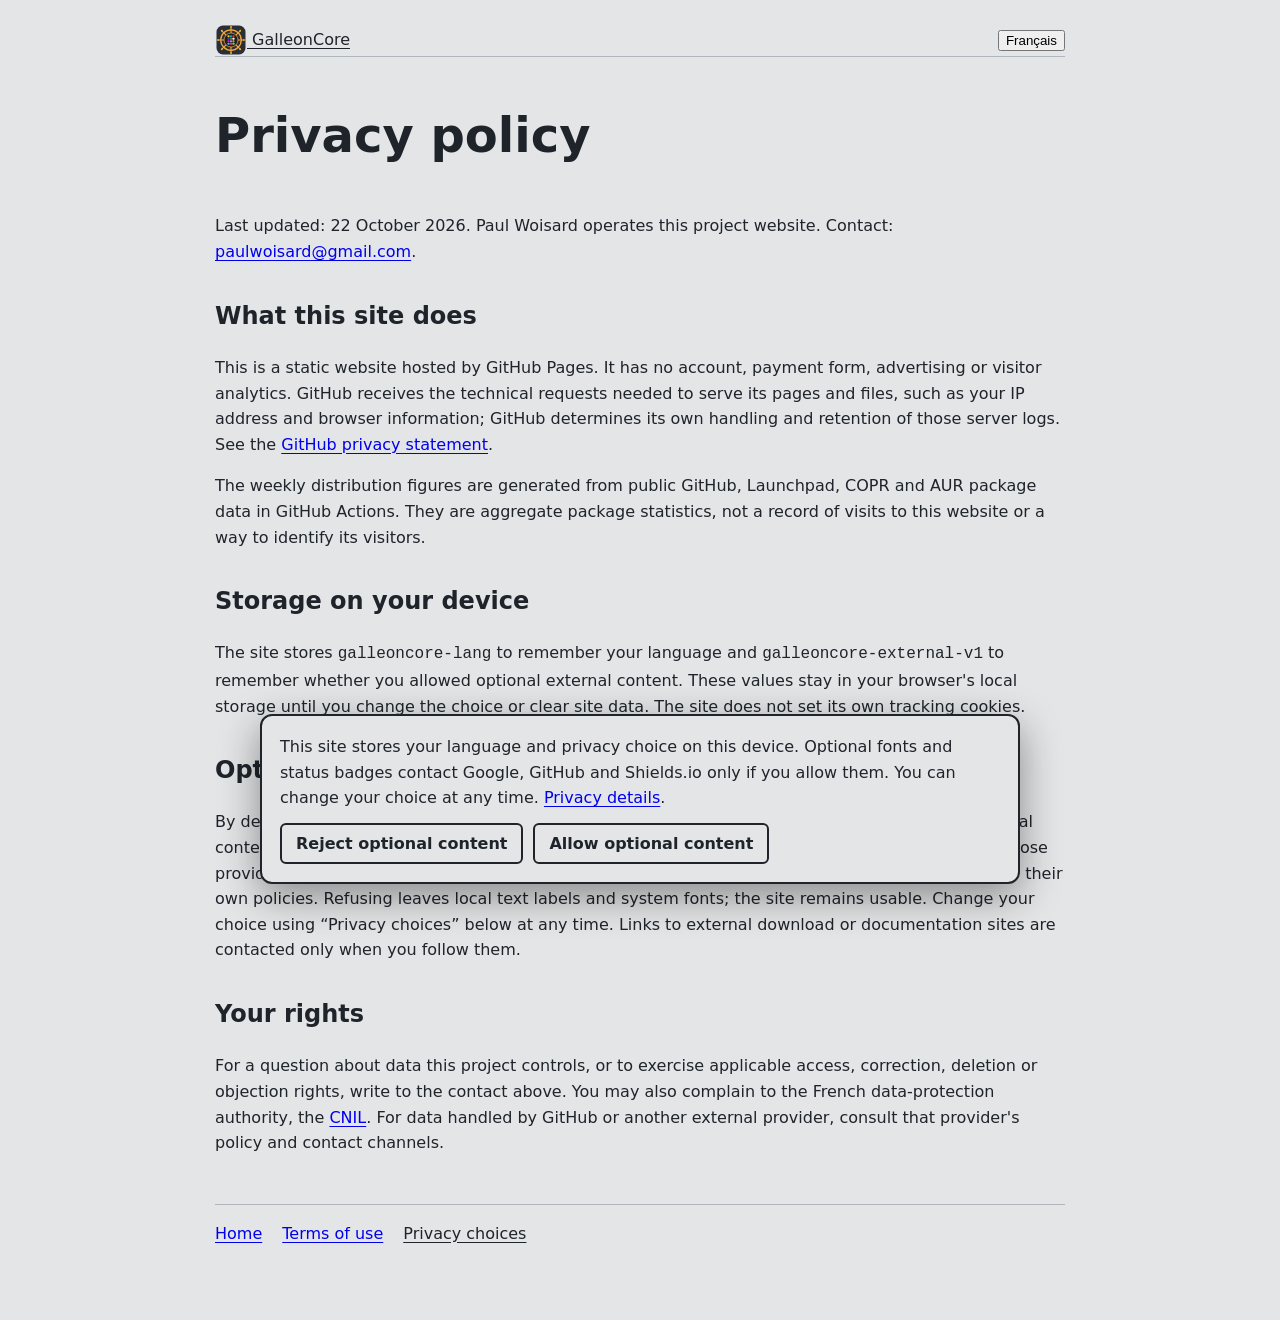
==== site/privacy.html @ 296395f5 "Merge pull request #41 from Paullux/codex/site-privacy-terms Add privacy choices and update website " ====
<!doctype html>
<!-- SPDX-FileCopyrightText: 2026 Paul Woisard -->
<!-- SPDX-License-Identifier: GPL-3.0-or-later -->
<html lang="en" data-lang="en">
<head>
  <meta charset="utf-8">
  <meta name="viewport" content="width=device-width, initial-scale=1">
  <title>Privacy · GalleonCore</title>
  <link rel="icon" href="logo.svg" type="image/svg+xml">
  <link rel="stylesheet" href="legal.css">
  <script src="privacy-consent.js" defer></script>
</head>
<body class="legal-page">
  <div class="legal-wrap">
    <header class="legal-head">
      <a href="index.html"><img src="logo.svg" alt=""> GalleonCore</a>
      <button type="button" data-legal-lang-toggle><span lang="en">Français</span><span lang="fr">English</span></button>
    </header>
    <main>
      <article lang="en">
        <h1>Privacy policy</h1>
        <p>Last updated: 22 October 2026. Paul Woisard operates this project website. Contact: <a href="mailto:paulwoisard@gmail.com">paulwoisard@gmail.com</a>.</p>
        <h2>What this site does</h2>
        <p>This is a static website hosted by GitHub Pages. It has no account, payment form, advertising or visitor analytics. GitHub receives the technical requests needed to serve its pages and files, such as your IP address and browser information; GitHub determines its own handling and retention of those server logs. See the <a href="https://docs.github.com/en/site-policy/privacy-policies/github-general-privacy-statement">GitHub privacy statement</a>.</p>
        <p>The weekly distribution figures are generated from public GitHub, Launchpad, COPR and AUR package data in GitHub Actions. They are aggregate package statistics, not a record of visits to this website or a way to identify its visitors.</p>
        <h2>Storage on your device</h2>
        <p>The site stores <code>galleoncore-lang</code> to remember your language and <code>galleoncore-external-v1</code> to remember whether you allowed optional external content. These values stay in your browser's local storage until you change the choice or clear site data. The site does not set its own tracking cookies.</p>
        <h2>Optional external content</h2>
        <p>By default, status badges and web fonts are not loaded from other sites. If you choose “Allow optional content”, your browser requests fonts from Google Fonts and badges from GitHub and Shields.io. Those providers then receive ordinary request data such as your IP address and browser details, and apply their own policies. Refusing leaves local text labels and system fonts; the site remains usable. Change your choice using “Privacy choices” below at any time. Links to external download or documentation sites are contacted only when you follow them.</p>
        <h2>Your rights</h2>
        <p>For a question about data this project controls, or to exercise applicable access, correction, deletion or objection rights, write to the contact above. You may also complain to the French data-protection authority, the <a href="https://www.cnil.fr/en/home">CNIL</a>. For data handled by GitHub or another external provider, consult that provider's policy and contact channels.</p>
      </article>
      <article lang="fr">
        <h1>Confidentialité</h1>
        <p>Dernière mise à jour : 22 octobre 2026. Paul Woisard édite ce site du projet. Contact : <a href="mailto:paulwoisard@gmail.com">paulwoisard@gmail.com</a>.</p>
        <h2>Fonctionnement du site</h2>
        <p>Ce site statique est hébergé par GitHub Pages. Il ne propose ni compte, ni paiement, ni publicité, ni outil de mesure d’audience des visiteurs. GitHub reçoit les requêtes techniques nécessaires à la fourniture des pages et fichiers, notamment l’adresse IP et les informations du navigateur ; GitHub définit le traitement et la durée de conservation de ses journaux. Consulte la <a href="https://docs.github.com/fr/site-policy/privacy-policies/github-general-privacy-statement">politique de confidentialité de GitHub</a>.</p>
        <p>Les chiffres hebdomadaires de diffusion sont calculés dans GitHub Actions à partir de données publiques de GitHub, Launchpad, COPR et AUR. Ce sont des statistiques agrégées des paquets, pas un suivi des visites du site ni un moyen d’identifier ses visiteurs.</p>
        <h2>Stockage sur ton appareil</h2>
        <p>Le site enregistre <code>galleoncore-lang</code> pour conserver la langue choisie et <code>galleoncore-external-v1</code> pour mémoriser ton choix concernant le contenu externe facultatif. Ces valeurs restent dans le stockage local du navigateur jusqu’à modification de ton choix ou effacement des données du site. Le site ne dépose pas de cookie de suivi propre.</p>
        <h2>Contenu externe facultatif</h2>
        <p>Par défaut, les badges d’état et les polices web ne sont pas chargés depuis des sites tiers. Si tu choisis « Autoriser le contenu facultatif », ton navigateur demande les polices à Google Fonts et les badges à GitHub et Shields.io. Ces fournisseurs reçoivent alors les données habituelles de la requête, dont ton adresse IP et les informations du navigateur, et appliquent leurs propres politiques. En refusant, les libellés locaux et les polices du système restent disponibles ; le site fonctionne. Tu peux changer d’avis avec « Choix de confidentialité » ci-dessous. Les liens de téléchargement et de documentation externes ne sont contactés que si tu les suis.</p>
        <h2>Tes droits</h2>
        <p>Pour toute question sur les données que ce projet contrôle, ou pour exercer tes droits applicables d’accès, de rectification, d’effacement ou d’opposition, écris au contact ci-dessus. Tu peux aussi saisir la <a href="https://www.cnil.fr/fr/accueil">CNIL</a>. Pour les données traitées par GitHub ou un autre fournisseur externe, consulte sa politique et ses moyens de contact.</p>
      </article>
    </main>
    <footer class="legal-links">
      <a href="index.html"><span lang="en">Home</span><span lang="fr">Accueil</span></a>
      <a href="terms.html"><span lang="en">Terms of use</span><span lang="fr">CGU</span></a>
      <button type="button" data-open-privacy-choices><span lang="en">Privacy choices</span><span lang="fr">Choix de confidentialité</span></button>
    </footer>
  </div>
</body>
</html>
---- site/legal.css ----
/* SPDX-FileCopyrightText: 2026 Paul Woisard */
/* SPDX-License-Identifier: GPL-3.0-or-later */

:root[data-lang="en"] [lang="fr"]:not(html),
:root[data-lang="fr"] [lang="en"]:not(html) { display: none; }

.legal-links { display: flex; flex-wrap: wrap; gap: 8px 20px; margin-block: 12px; }
.legal-links button { border: 0; padding: 0; background: none; color: inherit; font: inherit; text-decoration: underline; text-underline-offset: .18em; cursor: pointer; }

.privacy-banner { position: fixed; z-index: 1000; inset: auto 16px 16px; box-sizing: border-box; max-width: 760px; max-height: calc(100vh - 32px); overflow-y: auto; margin-inline: auto; padding: 18px; background: var(--page, #e3e5e7); color: var(--ink, #1f242b); border: 2px solid var(--ink, #1f242b); border-radius: 12px; box-shadow: 0 12px 40px #0006; }
.privacy-banner[hidden] { display: none; }
.privacy-banner p { margin: 0 0 12px; }
.privacy-actions { display: flex; flex-wrap: wrap; gap: 10px; }
.privacy-actions button { min-width: 120px; padding: 9px 14px; border: 2px solid currentColor; border-radius: 6px; background: transparent; color: inherit; font: 600 1rem/1.2 system-ui, sans-serif; cursor: pointer; }
.privacy-actions button:hover, .privacy-actions button:focus-visible { background: var(--ink, #1f242b); color: var(--page, #e3e5e7); }

body.legal-page { margin: 0; background: #e3e5e7; color: #1f242b; font: 1rem/1.6 system-ui, sans-serif; }
.legal-wrap { max-width: 850px; margin: auto; padding: 24px 20px 64px; }
.legal-head { display: flex; flex-wrap: wrap; align-items: center; justify-content: space-between; gap: 16px; border-bottom: 1px solid #aeb5bc; }
.legal-head a { color: inherit; }
.legal-head img { width: 32px; height: 32px; vertical-align: middle; }
.legal-page h1 { font-size: clamp(2rem, 5vw, 3rem); }
.legal-page h2 { margin-top: 2rem; }
.legal-page a { text-underline-offset: .18em; }
.legal-page button { cursor: pointer; }
.legal-page footer { margin-top: 3rem; padding-top: 1rem; border-top: 1px solid #aeb5bc; }
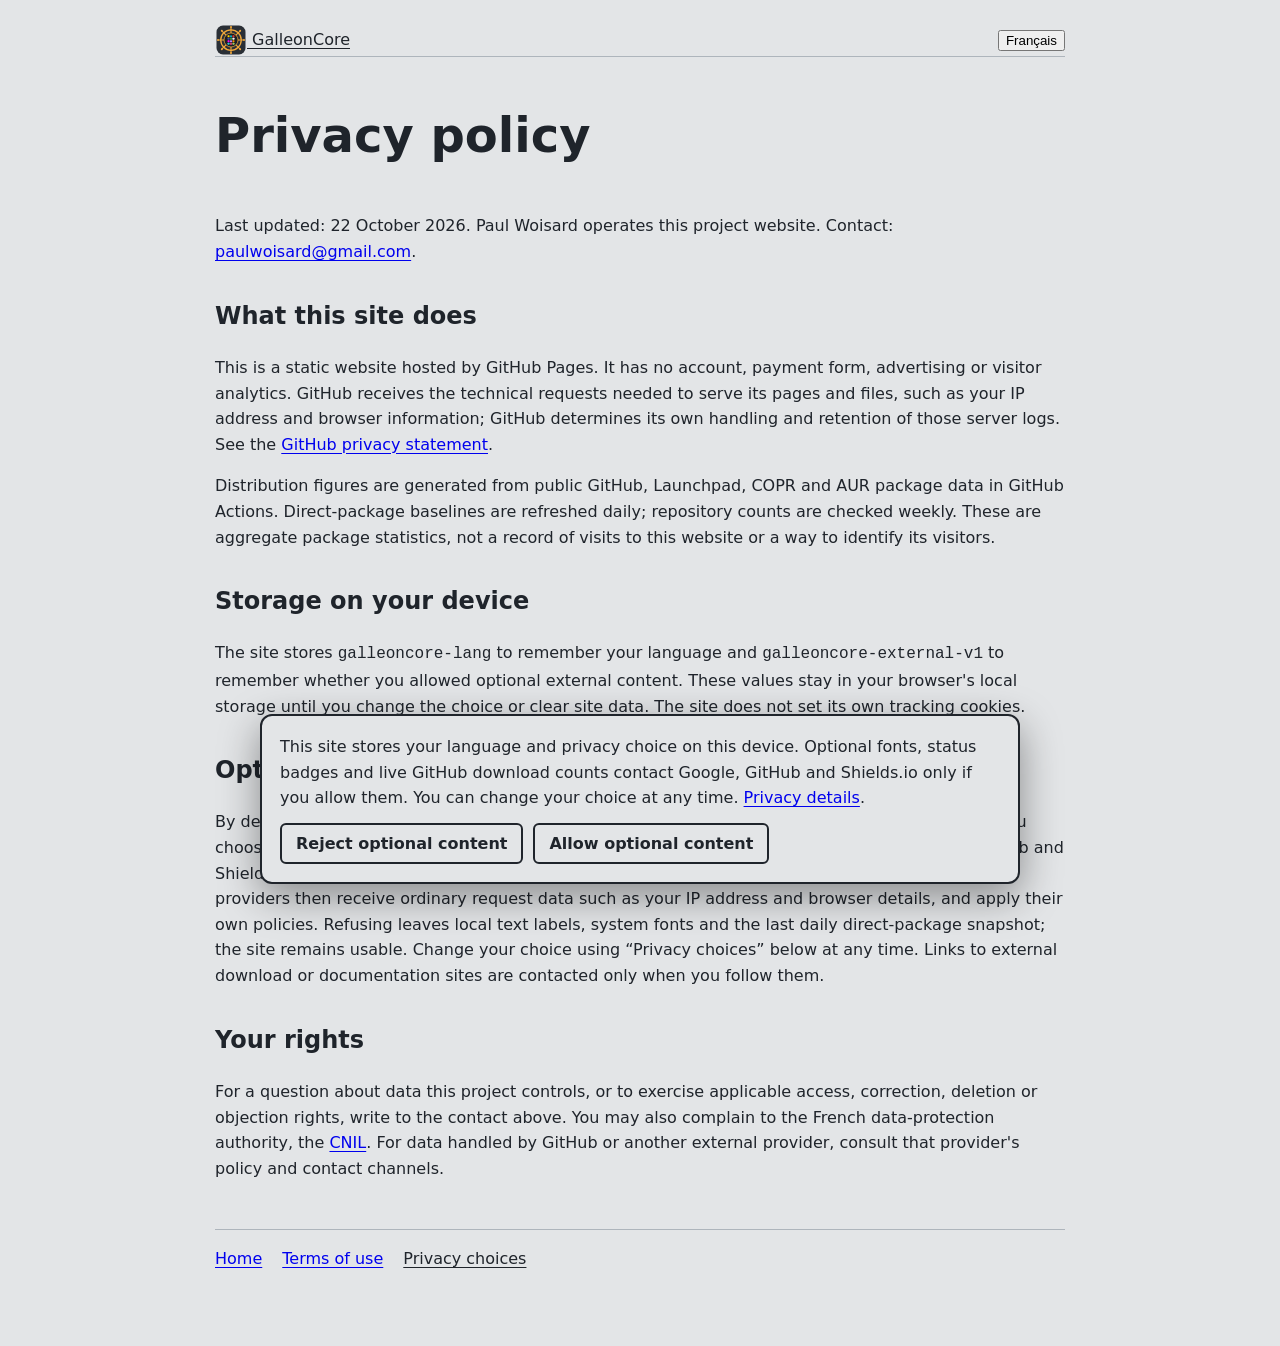
==== commit fad69bdd: "Merge pull request #42 from Paullux/codex/live-download-stats Show direct downloads live and check r" ====
--- a/site/privacy.html
+++ b/site/privacy.html
@@ -22,11 +22,11 @@
         <p>Last updated: 22 October 2026. Paul Woisard operates this project website. Contact: <a href="mailto:paulwoisard@gmail.com">paulwoisard@gmail.com</a>.</p>
         <h2>What this site does</h2>
         <p>This is a static website hosted by GitHub Pages. It has no account, payment form, advertising or visitor analytics. GitHub receives the technical requests needed to serve its pages and files, such as your IP address and browser information; GitHub determines its own handling and retention of those server logs. See the <a href="https://docs.github.com/en/site-policy/privacy-policies/github-general-privacy-statement">GitHub privacy statement</a>.</p>
-        <p>The weekly distribution figures are generated from public GitHub, Launchpad, COPR and AUR package data in GitHub Actions. They are aggregate package statistics, not a record of visits to this website or a way to identify its visitors.</p>
+        <p>Distribution figures are generated from public GitHub, Launchpad, COPR and AUR package data in GitHub Actions. Direct-package baselines are refreshed daily; repository counts are checked weekly. These are aggregate package statistics, not a record of visits to this website or a way to identify its visitors.</p>
         <h2>Storage on your device</h2>
         <p>The site stores <code>galleoncore-lang</code> to remember your language and <code>galleoncore-external-v1</code> to remember whether you allowed optional external content. These values stay in your browser's local storage until you change the choice or clear site data. The site does not set its own tracking cookies.</p>
         <h2>Optional external content</h2>
-        <p>By default, status badges and web fonts are not loaded from other sites. If you choose “Allow optional content”, your browser requests fonts from Google Fonts and badges from GitHub and Shields.io. Those providers then receive ordinary request data such as your IP address and browser details, and apply their own policies. Refusing leaves local text labels and system fonts; the site remains usable. Change your choice using “Privacy choices” below at any time. Links to external download or documentation sites are contacted only when you follow them.</p>
+        <p>By default, status badges, web fonts and live download counts are not loaded from other sites. If you choose “Allow optional content”, your browser requests fonts from Google Fonts, badges from GitHub and Shields.io, and current release counts from the public GitHub API when you open the page. Those providers then receive ordinary request data such as your IP address and browser details, and apply their own policies. Refusing leaves local text labels, system fonts and the last daily direct-package snapshot; the site remains usable. Change your choice using “Privacy choices” below at any time. Links to external download or documentation sites are contacted only when you follow them.</p>
         <h2>Your rights</h2>
         <p>For a question about data this project controls, or to exercise applicable access, correction, deletion or objection rights, write to the contact above. You may also complain to the French data-protection authority, the <a href="https://www.cnil.fr/en/home">CNIL</a>. For data handled by GitHub or another external provider, consult that provider's policy and contact channels.</p>
       </article>
@@ -35,11 +35,11 @@
         <p>Dernière mise à jour : 22 octobre 2026. Paul Woisard édite ce site du projet. Contact : <a href="mailto:paulwoisard@gmail.com">paulwoisard@gmail.com</a>.</p>
         <h2>Fonctionnement du site</h2>
         <p>Ce site statique est hébergé par GitHub Pages. Il ne propose ni compte, ni paiement, ni publicité, ni outil de mesure d’audience des visiteurs. GitHub reçoit les requêtes techniques nécessaires à la fourniture des pages et fichiers, notamment l’adresse IP et les informations du navigateur ; GitHub définit le traitement et la durée de conservation de ses journaux. Consulte la <a href="https://docs.github.com/fr/site-policy/privacy-policies/github-general-privacy-statement">politique de confidentialité de GitHub</a>.</p>
-        <p>Les chiffres hebdomadaires de diffusion sont calculés dans GitHub Actions à partir de données publiques de GitHub, Launchpad, COPR et AUR. Ce sont des statistiques agrégées des paquets, pas un suivi des visites du site ni un moyen d’identifier ses visiteurs.</p>
+        <p>Les chiffres de diffusion sont calculés dans GitHub Actions à partir de données publiques de GitHub, Launchpad, COPR et AUR. Les relevés des paquets directs sont quotidiens ; les compteurs des dépôts sont vérifiés chaque semaine. Ce sont des statistiques agrégées des paquets, pas un suivi des visites du site ni un moyen d’identifier ses visiteurs.</p>
         <h2>Stockage sur ton appareil</h2>
         <p>Le site enregistre <code>galleoncore-lang</code> pour conserver la langue choisie et <code>galleoncore-external-v1</code> pour mémoriser ton choix concernant le contenu externe facultatif. Ces valeurs restent dans le stockage local du navigateur jusqu’à modification de ton choix ou effacement des données du site. Le site ne dépose pas de cookie de suivi propre.</p>
         <h2>Contenu externe facultatif</h2>
-        <p>Par défaut, les badges d’état et les polices web ne sont pas chargés depuis des sites tiers. Si tu choisis « Autoriser le contenu facultatif », ton navigateur demande les polices à Google Fonts et les badges à GitHub et Shields.io. Ces fournisseurs reçoivent alors les données habituelles de la requête, dont ton adresse IP et les informations du navigateur, et appliquent leurs propres politiques. En refusant, les libellés locaux et les polices du système restent disponibles ; le site fonctionne. Tu peux changer d’avis avec « Choix de confidentialité » ci-dessous. Les liens de téléchargement et de documentation externes ne sont contactés que si tu les suis.</p>
+        <p>Par défaut, les badges d’état, les polices web et les compteurs en direct ne sont pas chargés depuis des sites tiers. Si tu choisis « Autoriser le contenu facultatif », ton navigateur demande les polices à Google Fonts, les badges à GitHub et Shields.io et les comptes des releases à l’API publique de GitHub à l’ouverture de la page. Ces fournisseurs reçoivent alors les données habituelles de la requête, dont ton adresse IP et les informations du navigateur, et appliquent leurs propres politiques. En refusant, les libellés locaux, les polices du système et le dernier relevé quotidien des paquets directs restent disponibles ; le site fonctionne. Tu peux changer d’avis avec « Choix de confidentialité » ci-dessous. Les liens de téléchargement et de documentation externes ne sont contactés que si tu les suis.</p>
         <h2>Tes droits</h2>
         <p>Pour toute question sur les données que ce projet contrôle, ou pour exercer tes droits applicables d’accès, de rectification, d’effacement ou d’opposition, écris au contact ci-dessus. Tu peux aussi saisir la <a href="https://www.cnil.fr/fr/accueil">CNIL</a>. Pour les données traitées par GitHub ou un autre fournisseur externe, consulte sa politique et ses moyens de contact.</p>
       </article>
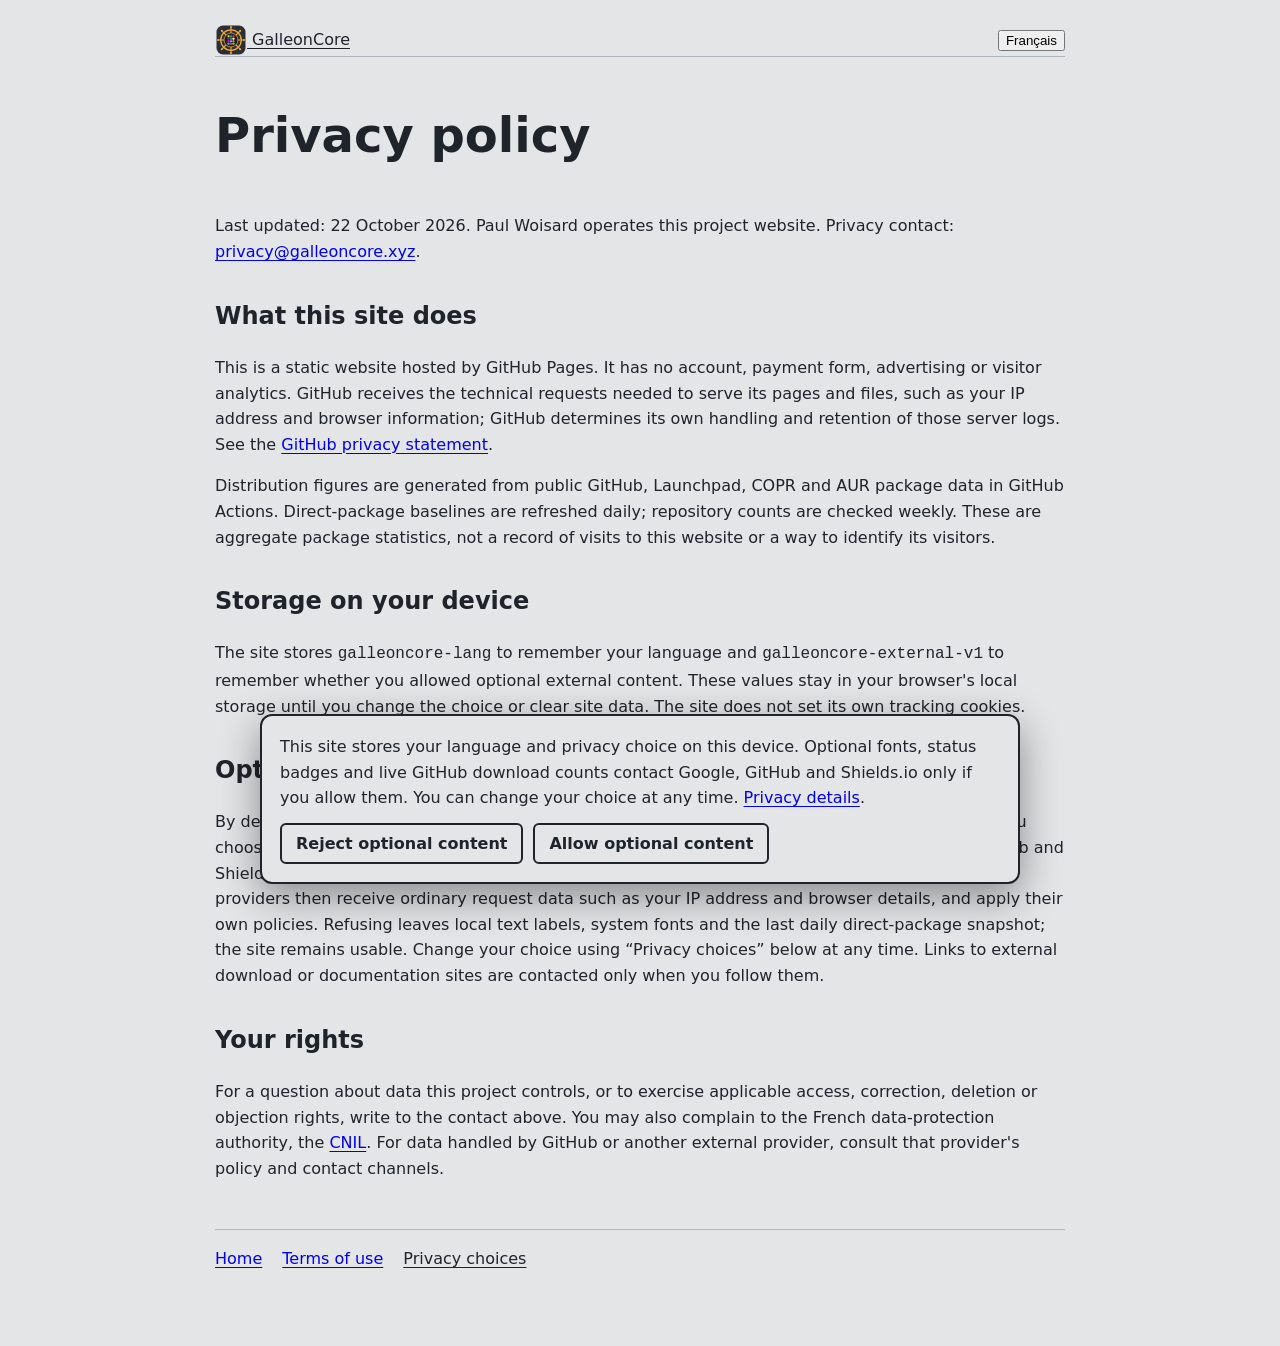
==== commit e9c07e00: "Use verified project mailboxes on legal pages" ====
--- a/site/privacy.html
+++ b/site/privacy.html
@@ -6,6 +6,7 @@
   <meta charset="utf-8">
   <meta name="viewport" content="width=device-width, initial-scale=1">
   <title>Privacy · GalleonCore</title>
+  <link rel="canonical" href="https://galleoncore.xyz/privacy.html">
   <link rel="icon" href="logo.svg" type="image/svg+xml">
   <link rel="stylesheet" href="legal.css">
   <script src="privacy-consent.js" defer></script>
@@ -19,7 +20,7 @@
     <main>
       <article lang="en">
         <h1>Privacy policy</h1>
-        <p>Last updated: 22 October 2026. Paul Woisard operates this project website. Contact: <a href="mailto:paulwoisard@gmail.com">paulwoisard@gmail.com</a>.</p>
+        <p>Last updated: 22 October 2026. Paul Woisard operates this project website. Privacy contact: <a href="mailto:privacy@galleoncore.xyz">privacy@galleoncore.xyz</a>.</p>
         <h2>What this site does</h2>
         <p>This is a static website hosted by GitHub Pages. It has no account, payment form, advertising or visitor analytics. GitHub receives the technical requests needed to serve its pages and files, such as your IP address and browser information; GitHub determines its own handling and retention of those server logs. See the <a href="https://docs.github.com/en/site-policy/privacy-policies/github-general-privacy-statement">GitHub privacy statement</a>.</p>
         <p>Distribution figures are generated from public GitHub, Launchpad, COPR and AUR package data in GitHub Actions. Direct-package baselines are refreshed daily; repository counts are checked weekly. These are aggregate package statistics, not a record of visits to this website or a way to identify its visitors.</p>
@@ -32,7 +33,7 @@
       </article>
       <article lang="fr">
         <h1>Confidentialité</h1>
-        <p>Dernière mise à jour : 22 octobre 2026. Paul Woisard édite ce site du projet. Contact : <a href="mailto:paulwoisard@gmail.com">paulwoisard@gmail.com</a>.</p>
+        <p>Dernière mise à jour : 22 octobre 2026. Paul Woisard édite ce site du projet. Contact confidentialité : <a href="mailto:privacy@galleoncore.xyz">privacy@galleoncore.xyz</a>.</p>
         <h2>Fonctionnement du site</h2>
         <p>Ce site statique est hébergé par GitHub Pages. Il ne propose ni compte, ni paiement, ni publicité, ni outil de mesure d’audience des visiteurs. GitHub reçoit les requêtes techniques nécessaires à la fourniture des pages et fichiers, notamment l’adresse IP et les informations du navigateur ; GitHub définit le traitement et la durée de conservation de ses journaux. Consulte la <a href="https://docs.github.com/fr/site-policy/privacy-policies/github-general-privacy-statement">politique de confidentialité de GitHub</a>.</p>
         <p>Les chiffres de diffusion sont calculés dans GitHub Actions à partir de données publiques de GitHub, Launchpad, COPR et AUR. Les relevés des paquets directs sont quotidiens ; les compteurs des dépôts sont vérifiés chaque semaine. Ce sont des statistiques agrégées des paquets, pas un suivi des visites du site ni un moyen d’identifier ses visiteurs.</p>
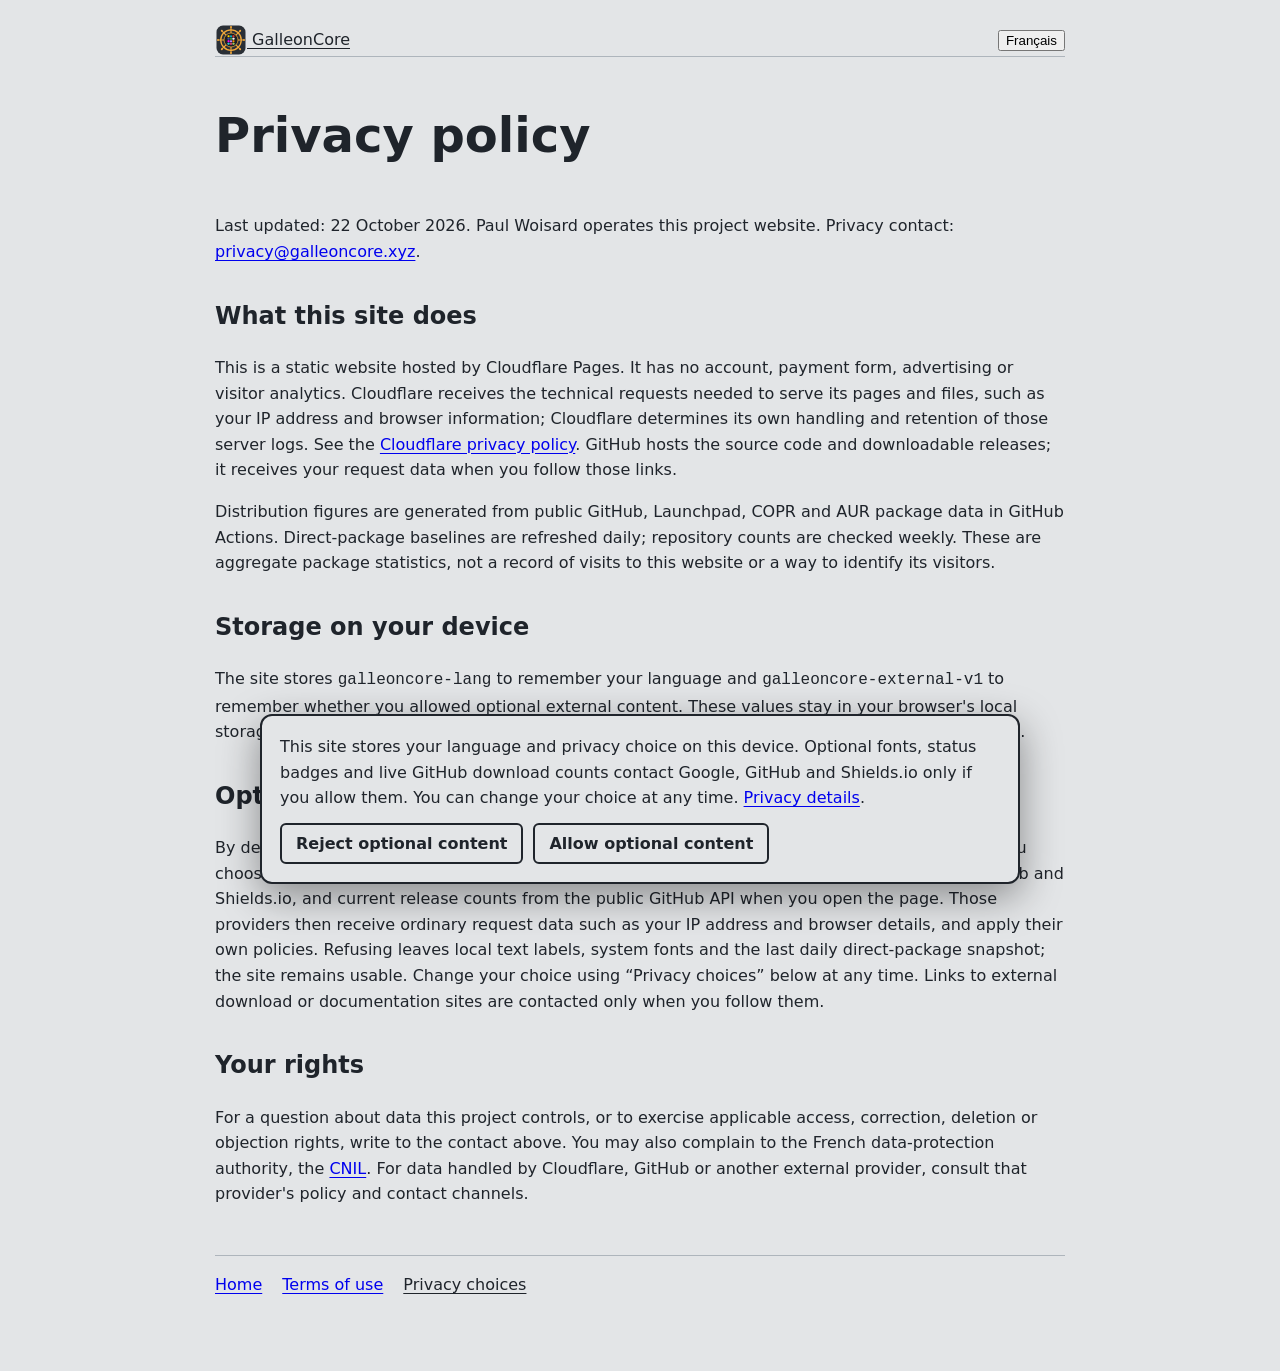
==== commit f33d8907: "Deploy website to Cloudflare Pages alongside GitHub Pages (#46)" ====
--- a/site/privacy.html
+++ b/site/privacy.html
@@ -6,8 +6,11 @@
   <meta charset="utf-8">
   <meta name="viewport" content="width=device-width, initial-scale=1">
   <title>Privacy · GalleonCore</title>
+  <meta name="description" content="How the GalleonCore website handles local preferences, external resources and privacy requests.">
   <link rel="canonical" href="https://galleoncore.xyz/privacy.html">
   <link rel="icon" href="logo.svg" type="image/svg+xml">
+  <link rel="icon" href="favicon.ico" sizes="any">
+  <link rel="apple-touch-icon" href="apple-touch-icon.png" sizes="180x180">
   <link rel="stylesheet" href="legal.css">
   <script src="privacy-consent.js" defer></script>
 </head>
@@ -22,27 +25,27 @@
         <h1>Privacy policy</h1>
         <p>Last updated: 22 October 2026. Paul Woisard operates this project website. Privacy contact: <a href="mailto:privacy@galleoncore.xyz">privacy@galleoncore.xyz</a>.</p>
         <h2>What this site does</h2>
-        <p>This is a static website hosted by GitHub Pages. It has no account, payment form, advertising or visitor analytics. GitHub receives the technical requests needed to serve its pages and files, such as your IP address and browser information; GitHub determines its own handling and retention of those server logs. See the <a href="https://docs.github.com/en/site-policy/privacy-policies/github-general-privacy-statement">GitHub privacy statement</a>.</p>
+        <p>This is a static website hosted by Cloudflare Pages. It has no account, payment form, advertising or visitor analytics. Cloudflare receives the technical requests needed to serve its pages and files, such as your IP address and browser information; Cloudflare determines its own handling and retention of those server logs. See the <a href="https://www.cloudflare.com/privacypolicy/">Cloudflare privacy policy</a>. GitHub hosts the source code and downloadable releases; it receives your request data when you follow those links.</p>
         <p>Distribution figures are generated from public GitHub, Launchpad, COPR and AUR package data in GitHub Actions. Direct-package baselines are refreshed daily; repository counts are checked weekly. These are aggregate package statistics, not a record of visits to this website or a way to identify its visitors.</p>
         <h2>Storage on your device</h2>
         <p>The site stores <code>galleoncore-lang</code> to remember your language and <code>galleoncore-external-v1</code> to remember whether you allowed optional external content. These values stay in your browser's local storage until you change the choice or clear site data. The site does not set its own tracking cookies.</p>
         <h2>Optional external content</h2>
         <p>By default, status badges, web fonts and live download counts are not loaded from other sites. If you choose “Allow optional content”, your browser requests fonts from Google Fonts, badges from GitHub and Shields.io, and current release counts from the public GitHub API when you open the page. Those providers then receive ordinary request data such as your IP address and browser details, and apply their own policies. Refusing leaves local text labels, system fonts and the last daily direct-package snapshot; the site remains usable. Change your choice using “Privacy choices” below at any time. Links to external download or documentation sites are contacted only when you follow them.</p>
         <h2>Your rights</h2>
-        <p>For a question about data this project controls, or to exercise applicable access, correction, deletion or objection rights, write to the contact above. You may also complain to the French data-protection authority, the <a href="https://www.cnil.fr/en/home">CNIL</a>. For data handled by GitHub or another external provider, consult that provider's policy and contact channels.</p>
+        <p>For a question about data this project controls, or to exercise applicable access, correction, deletion or objection rights, write to the contact above. You may also complain to the French data-protection authority, the <a href="https://www.cnil.fr/en/home">CNIL</a>. For data handled by Cloudflare, GitHub or another external provider, consult that provider's policy and contact channels.</p>
       </article>
       <article lang="fr">
         <h1>Confidentialité</h1>
         <p>Dernière mise à jour : 22 octobre 2026. Paul Woisard édite ce site du projet. Contact confidentialité : <a href="mailto:privacy@galleoncore.xyz">privacy@galleoncore.xyz</a>.</p>
         <h2>Fonctionnement du site</h2>
-        <p>Ce site statique est hébergé par GitHub Pages. Il ne propose ni compte, ni paiement, ni publicité, ni outil de mesure d’audience des visiteurs. GitHub reçoit les requêtes techniques nécessaires à la fourniture des pages et fichiers, notamment l’adresse IP et les informations du navigateur ; GitHub définit le traitement et la durée de conservation de ses journaux. Consulte la <a href="https://docs.github.com/fr/site-policy/privacy-policies/github-general-privacy-statement">politique de confidentialité de GitHub</a>.</p>
+        <p>Ce site statique est hébergé par Cloudflare Pages. Il ne propose ni compte, ni paiement, ni publicité, ni outil de mesure d’audience des visiteurs. Cloudflare reçoit les requêtes techniques nécessaires à la fourniture des pages et fichiers, notamment l’adresse IP et les informations du navigateur ; Cloudflare définit le traitement et la durée de conservation de ses journaux. Consulte la <a href="https://www.cloudflare.com/privacypolicy/">politique de confidentialité de Cloudflare</a>. GitHub héberge le code source et les fichiers des releases ; il reçoit les données de ta requête lorsque tu suis ces liens.</p>
         <p>Les chiffres de diffusion sont calculés dans GitHub Actions à partir de données publiques de GitHub, Launchpad, COPR et AUR. Les relevés des paquets directs sont quotidiens ; les compteurs des dépôts sont vérifiés chaque semaine. Ce sont des statistiques agrégées des paquets, pas un suivi des visites du site ni un moyen d’identifier ses visiteurs.</p>
         <h2>Stockage sur ton appareil</h2>
         <p>Le site enregistre <code>galleoncore-lang</code> pour conserver la langue choisie et <code>galleoncore-external-v1</code> pour mémoriser ton choix concernant le contenu externe facultatif. Ces valeurs restent dans le stockage local du navigateur jusqu’à modification de ton choix ou effacement des données du site. Le site ne dépose pas de cookie de suivi propre.</p>
         <h2>Contenu externe facultatif</h2>
         <p>Par défaut, les badges d’état, les polices web et les compteurs en direct ne sont pas chargés depuis des sites tiers. Si tu choisis « Autoriser le contenu facultatif », ton navigateur demande les polices à Google Fonts, les badges à GitHub et Shields.io et les comptes des releases à l’API publique de GitHub à l’ouverture de la page. Ces fournisseurs reçoivent alors les données habituelles de la requête, dont ton adresse IP et les informations du navigateur, et appliquent leurs propres politiques. En refusant, les libellés locaux, les polices du système et le dernier relevé quotidien des paquets directs restent disponibles ; le site fonctionne. Tu peux changer d’avis avec « Choix de confidentialité » ci-dessous. Les liens de téléchargement et de documentation externes ne sont contactés que si tu les suis.</p>
         <h2>Tes droits</h2>
-        <p>Pour toute question sur les données que ce projet contrôle, ou pour exercer tes droits applicables d’accès, de rectification, d’effacement ou d’opposition, écris au contact ci-dessus. Tu peux aussi saisir la <a href="https://www.cnil.fr/fr/accueil">CNIL</a>. Pour les données traitées par GitHub ou un autre fournisseur externe, consulte sa politique et ses moyens de contact.</p>
+        <p>Pour toute question sur les données que ce projet contrôle, ou pour exercer tes droits applicables d’accès, de rectification, d’effacement ou d’opposition, écris au contact ci-dessus. Tu peux aussi saisir la <a href="https://www.cnil.fr/fr/accueil">CNIL</a>. Pour les données traitées par Cloudflare, GitHub ou un autre fournisseur externe, consulte sa politique et ses moyens de contact.</p>
       </article>
     </main>
     <footer class="legal-links">
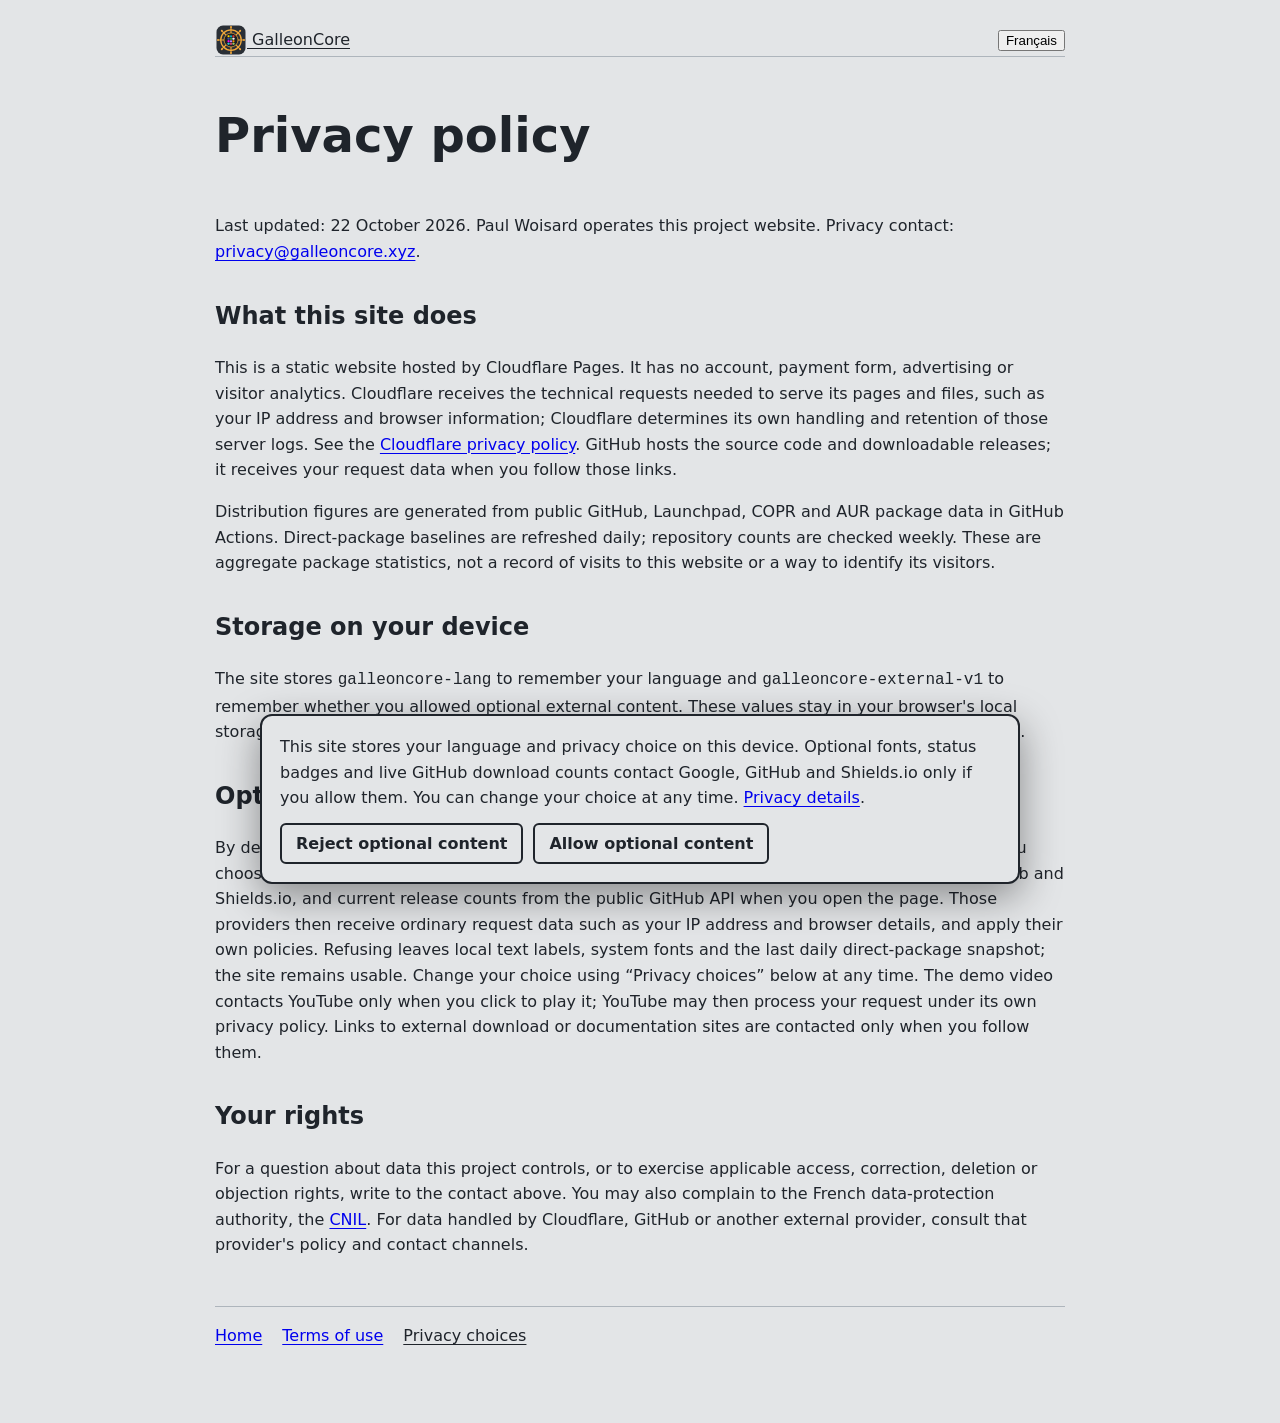
==== commit 7c8218b7: "Document on-demand YouTube demo privacy" ====
--- a/site/privacy.html
+++ b/site/privacy.html
@@ -30,7 +30,7 @@
         <h2>Storage on your device</h2>
         <p>The site stores <code>galleoncore-lang</code> to remember your language and <code>galleoncore-external-v1</code> to remember whether you allowed optional external content. These values stay in your browser's local storage until you change the choice or clear site data. The site does not set its own tracking cookies.</p>
         <h2>Optional external content</h2>
-        <p>By default, status badges, web fonts and live download counts are not loaded from other sites. If you choose “Allow optional content”, your browser requests fonts from Google Fonts, badges from GitHub and Shields.io, and current release counts from the public GitHub API when you open the page. Those providers then receive ordinary request data such as your IP address and browser details, and apply their own policies. Refusing leaves local text labels, system fonts and the last daily direct-package snapshot; the site remains usable. Change your choice using “Privacy choices” below at any time. Links to external download or documentation sites are contacted only when you follow them.</p>
+        <p>By default, status badges, web fonts and live download counts are not loaded from other sites. If you choose “Allow optional content”, your browser requests fonts from Google Fonts, badges from GitHub and Shields.io, and current release counts from the public GitHub API when you open the page. Those providers then receive ordinary request data such as your IP address and browser details, and apply their own policies. Refusing leaves local text labels, system fonts and the last daily direct-package snapshot; the site remains usable. Change your choice using “Privacy choices” below at any time. The demo video contacts YouTube only when you click to play it; YouTube may then process your request under its own privacy policy. Links to external download or documentation sites are contacted only when you follow them.</p>
         <h2>Your rights</h2>
         <p>For a question about data this project controls, or to exercise applicable access, correction, deletion or objection rights, write to the contact above. You may also complain to the French data-protection authority, the <a href="https://www.cnil.fr/en/home">CNIL</a>. For data handled by Cloudflare, GitHub or another external provider, consult that provider's policy and contact channels.</p>
       </article>
@@ -43,7 +43,7 @@
         <h2>Stockage sur ton appareil</h2>
         <p>Le site enregistre <code>galleoncore-lang</code> pour conserver la langue choisie et <code>galleoncore-external-v1</code> pour mémoriser ton choix concernant le contenu externe facultatif. Ces valeurs restent dans le stockage local du navigateur jusqu’à modification de ton choix ou effacement des données du site. Le site ne dépose pas de cookie de suivi propre.</p>
         <h2>Contenu externe facultatif</h2>
-        <p>Par défaut, les badges d’état, les polices web et les compteurs en direct ne sont pas chargés depuis des sites tiers. Si tu choisis « Autoriser le contenu facultatif », ton navigateur demande les polices à Google Fonts, les badges à GitHub et Shields.io et les comptes des releases à l’API publique de GitHub à l’ouverture de la page. Ces fournisseurs reçoivent alors les données habituelles de la requête, dont ton adresse IP et les informations du navigateur, et appliquent leurs propres politiques. En refusant, les libellés locaux, les polices du système et le dernier relevé quotidien des paquets directs restent disponibles ; le site fonctionne. Tu peux changer d’avis avec « Choix de confidentialité » ci-dessous. Les liens de téléchargement et de documentation externes ne sont contactés que si tu les suis.</p>
+        <p>Par défaut, les badges d’état, les polices web et les compteurs en direct ne sont pas chargés depuis des sites tiers. Si tu choisis « Autoriser le contenu facultatif », ton navigateur demande les polices à Google Fonts, les badges à GitHub et Shields.io et les comptes des releases à l’API publique de GitHub à l’ouverture de la page. Ces fournisseurs reçoivent alors les données habituelles de la requête, dont ton adresse IP et les informations du navigateur, et appliquent leurs propres politiques. En refusant, les libellés locaux, les polices du système et le dernier relevé quotidien des paquets directs restent disponibles ; le site fonctionne. Tu peux changer d’avis avec « Choix de confidentialité » ci-dessous. La vidéo de démonstration ne contacte YouTube que lorsque tu cliques pour la lire ; YouTube peut alors traiter ta requête selon sa propre politique de confidentialité. Les liens de téléchargement et de documentation externes ne sont contactés que si tu les suis.</p>
         <h2>Tes droits</h2>
         <p>Pour toute question sur les données que ce projet contrôle, ou pour exercer tes droits applicables d’accès, de rectification, d’effacement ou d’opposition, écris au contact ci-dessus. Tu peux aussi saisir la <a href="https://www.cnil.fr/fr/accueil">CNIL</a>. Pour les données traitées par Cloudflare, GitHub ou un autre fournisseur externe, consulte sa politique et ses moyens de contact.</p>
       </article>
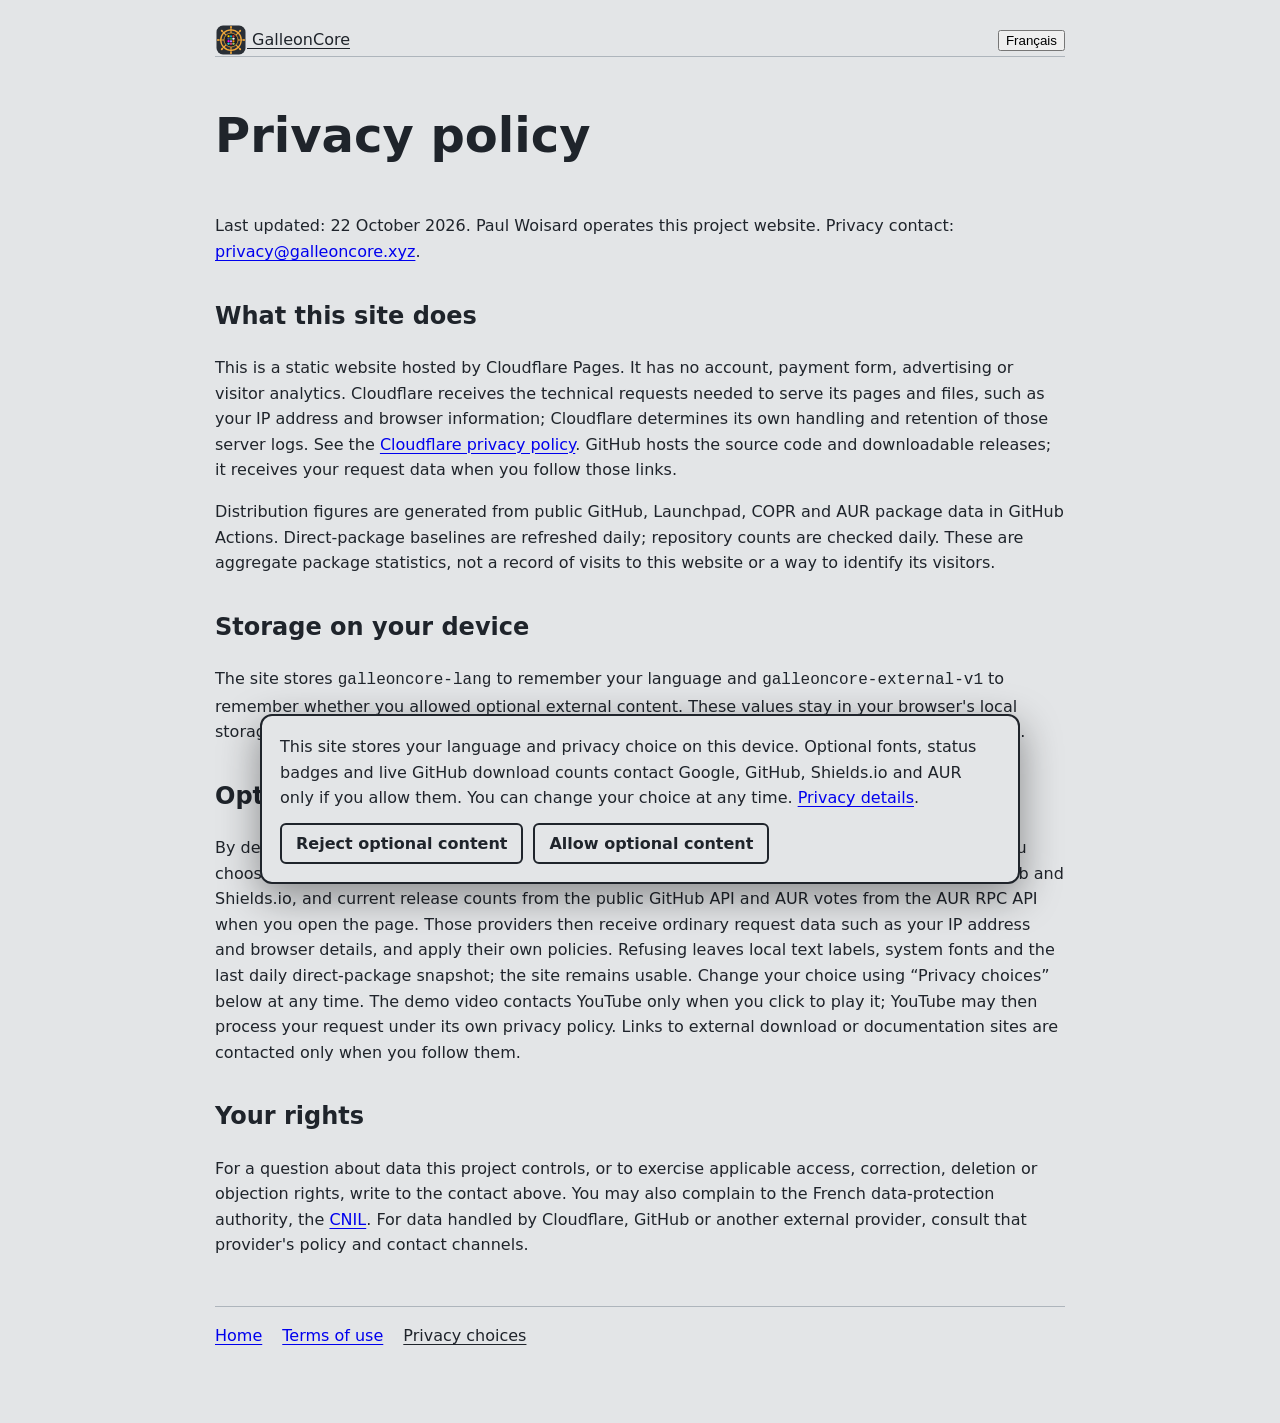
==== commit e4983061: "site: restore live direct counters and recent estimate (site/privacy.html)" ====
--- a/site/privacy.html
+++ b/site/privacy.html
@@ -26,11 +26,11 @@
         <p>Last updated: 22 October 2026. Paul Woisard operates this project website. Privacy contact: <a href="mailto:privacy@galleoncore.xyz">privacy@galleoncore.xyz</a>.</p>
         <h2>What this site does</h2>
         <p>This is a static website hosted by Cloudflare Pages. It has no account, payment form, advertising or visitor analytics. Cloudflare receives the technical requests needed to serve its pages and files, such as your IP address and browser information; Cloudflare determines its own handling and retention of those server logs. See the <a href="https://www.cloudflare.com/privacypolicy/">Cloudflare privacy policy</a>. GitHub hosts the source code and downloadable releases; it receives your request data when you follow those links.</p>
-        <p>Distribution figures are generated from public GitHub, Launchpad, COPR and AUR package data in GitHub Actions. Direct-package baselines are refreshed daily; repository counts are checked weekly. These are aggregate package statistics, not a record of visits to this website or a way to identify its visitors.</p>
+        <p>Distribution figures are generated from public GitHub, Launchpad, COPR and AUR package data in GitHub Actions. Direct-package baselines are refreshed daily; repository counts are checked daily. These are aggregate package statistics, not a record of visits to this website or a way to identify its visitors.</p>
         <h2>Storage on your device</h2>
         <p>The site stores <code>galleoncore-lang</code> to remember your language and <code>galleoncore-external-v1</code> to remember whether you allowed optional external content. These values stay in your browser's local storage until you change the choice or clear site data. The site does not set its own tracking cookies.</p>
         <h2>Optional external content</h2>
-        <p>By default, status badges, web fonts and live download counts are not loaded from other sites. If you choose “Allow optional content”, your browser requests fonts from Google Fonts, badges from GitHub and Shields.io, and current release counts from the public GitHub API when you open the page. Those providers then receive ordinary request data such as your IP address and browser details, and apply their own policies. Refusing leaves local text labels, system fonts and the last daily direct-package snapshot; the site remains usable. Change your choice using “Privacy choices” below at any time. The demo video contacts YouTube only when you click to play it; YouTube may then process your request under its own privacy policy. Links to external download or documentation sites are contacted only when you follow them.</p>
+        <p>By default, status badges, web fonts and live download counts are not loaded from other sites. If you choose “Allow optional content”, your browser requests fonts from Google Fonts, badges from GitHub and Shields.io, and current release counts from the public GitHub API and AUR votes from the AUR RPC API when you open the page. Those providers then receive ordinary request data such as your IP address and browser details, and apply their own policies. Refusing leaves local text labels, system fonts and the last daily direct-package snapshot; the site remains usable. Change your choice using “Privacy choices” below at any time. The demo video contacts YouTube only when you click to play it; YouTube may then process your request under its own privacy policy. Links to external download or documentation sites are contacted only when you follow them.</p>
         <h2>Your rights</h2>
         <p>For a question about data this project controls, or to exercise applicable access, correction, deletion or objection rights, write to the contact above. You may also complain to the French data-protection authority, the <a href="https://www.cnil.fr/en/home">CNIL</a>. For data handled by Cloudflare, GitHub or another external provider, consult that provider's policy and contact channels.</p>
       </article>
@@ -39,11 +39,11 @@
         <p>Dernière mise à jour : 22 octobre 2026. Paul Woisard édite ce site du projet. Contact confidentialité : <a href="mailto:privacy@galleoncore.xyz">privacy@galleoncore.xyz</a>.</p>
         <h2>Fonctionnement du site</h2>
         <p>Ce site statique est hébergé par Cloudflare Pages. Il ne propose ni compte, ni paiement, ni publicité, ni outil de mesure d’audience des visiteurs. Cloudflare reçoit les requêtes techniques nécessaires à la fourniture des pages et fichiers, notamment l’adresse IP et les informations du navigateur ; Cloudflare définit le traitement et la durée de conservation de ses journaux. Consulte la <a href="https://www.cloudflare.com/privacypolicy/">politique de confidentialité de Cloudflare</a>. GitHub héberge le code source et les fichiers des releases ; il reçoit les données de ta requête lorsque tu suis ces liens.</p>
-        <p>Les chiffres de diffusion sont calculés dans GitHub Actions à partir de données publiques de GitHub, Launchpad, COPR et AUR. Les relevés des paquets directs sont quotidiens ; les compteurs des dépôts sont vérifiés chaque semaine. Ce sont des statistiques agrégées des paquets, pas un suivi des visites du site ni un moyen d’identifier ses visiteurs.</p>
+        <p>Les chiffres de diffusion sont calculés dans GitHub Actions à partir de données publiques de GitHub, Launchpad, COPR et AUR. Les relevés des paquets directs sont quotidiens ; les compteurs des dépôts sont vérifiés quotidiennement. Ce sont des statistiques agrégées des paquets, pas un suivi des visites du site ni un moyen d’identifier ses visiteurs.</p>
         <h2>Stockage sur ton appareil</h2>
         <p>Le site enregistre <code>galleoncore-lang</code> pour conserver la langue choisie et <code>galleoncore-external-v1</code> pour mémoriser ton choix concernant le contenu externe facultatif. Ces valeurs restent dans le stockage local du navigateur jusqu’à modification de ton choix ou effacement des données du site. Le site ne dépose pas de cookie de suivi propre.</p>
         <h2>Contenu externe facultatif</h2>
-        <p>Par défaut, les badges d’état, les polices web et les compteurs en direct ne sont pas chargés depuis des sites tiers. Si tu choisis « Autoriser le contenu facultatif », ton navigateur demande les polices à Google Fonts, les badges à GitHub et Shields.io et les comptes des releases à l’API publique de GitHub à l’ouverture de la page. Ces fournisseurs reçoivent alors les données habituelles de la requête, dont ton adresse IP et les informations du navigateur, et appliquent leurs propres politiques. En refusant, les libellés locaux, les polices du système et le dernier relevé quotidien des paquets directs restent disponibles ; le site fonctionne. Tu peux changer d’avis avec « Choix de confidentialité » ci-dessous. La vidéo de démonstration ne contacte YouTube que lorsque tu cliques pour la lire ; YouTube peut alors traiter ta requête selon sa propre politique de confidentialité. Les liens de téléchargement et de documentation externes ne sont contactés que si tu les suis.</p>
+        <p>Par défaut, les badges d’état, les polices web et les compteurs en direct ne sont pas chargés depuis des sites tiers. Si tu choisis « Autoriser le contenu facultatif », ton navigateur demande les polices à Google Fonts, les badges à GitHub et Shields.io et les comptes des releases à l’API publique de GitHub et les votes AUR à l’API RPC de l’AUR à l’ouverture de la page. Ces fournisseurs reçoivent alors les données habituelles de la requête, dont ton adresse IP et les informations du navigateur, et appliquent leurs propres politiques. En refusant, les libellés locaux, les polices du système et le dernier relevé quotidien des paquets directs restent disponibles ; le site fonctionne. Tu peux changer d’avis avec « Choix de confidentialité » ci-dessous. La vidéo de démonstration ne contacte YouTube que lorsque tu cliques pour la lire ; YouTube peut alors traiter ta requête selon sa propre politique de confidentialité. Les liens de téléchargement et de documentation externes ne sont contactés que si tu les suis.</p>
         <h2>Tes droits</h2>
         <p>Pour toute question sur les données que ce projet contrôle, ou pour exercer tes droits applicables d’accès, de rectification, d’effacement ou d’opposition, écris au contact ci-dessus. Tu peux aussi saisir la <a href="https://www.cnil.fr/fr/accueil">CNIL</a>. Pour les données traitées par Cloudflare, GitHub ou un autre fournisseur externe, consulte sa politique et ses moyens de contact.</p>
       </article>
